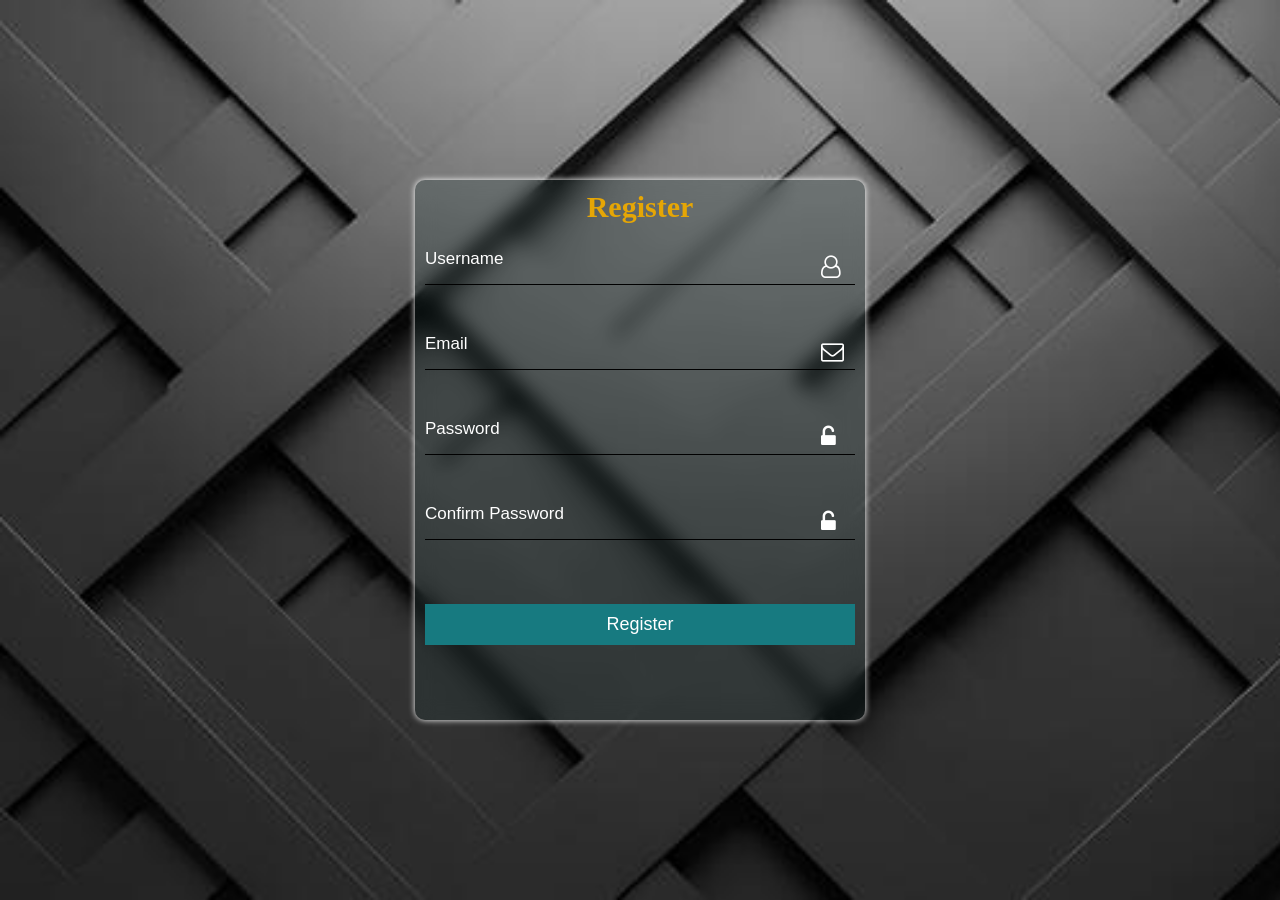
==== index.html @ edbc929a "finish" ====
<!DOCTYPE html>
<html lang="en">

<head>
    <meta charset="UTF-8">
    <meta name="viewport" content="width=device-width, initial-scale=1.0">
    <title>Quiz App</title>
</head>
<link rel="stylesheet" href="css/style.css">
<link rel="stylesheet" href="https://cdnjs.cloudflare.com/ajax/libs/font-awesome/4.7.0/css/font-awesome.min.css">

<body>


  

    <div class="container ">

        <div id="registerDiv" class="box ">
            <h2>Register</h2>
            <div class="input-group">
               
                <input type="text" id="regUser" placeholder="Username" class="input-box"> <i class="fa fa-user-o" aria-hidden="true"></i><br>

            </div>
            <div class="input-group">
                <input type="email" id="regEmail" placeholder="Email" class="input-box" required> <i class="fa fa-envelope-o"
                    aria-hidden="true"></i><br>

            </div>
            <div class="input-group">
                <input type="password" id="regPass" placeholder="Password" class="input-box"><i class="fa fa-unlock-alt"
                    aria-hidden="true"></i><br>

            </div>

            <div class="input-group">
                <input type="password" id="regConfirmPass" placeholder="Confirm Password" class="input-box" required><br><i
                    class="fa fa-unlock-alt" aria-hidden="true"></i><br>

            </div>


            <button onclick="register()" class="btn">Register</button>
        </div>



     
    </div>





    <script src="script.js"></script>


</html>
</body>

</html>
</body>
---- css/style.css ----
* {
    margin: 0;
    padding: 0;
    box-sizing: border-box;
    /* color: white; */
}

.container {
    /* border: 1px solid red; */
    display: flex;
    justify-content: center;
    align-items: center;
    /* display: grid;
    place-items: center;
    align-items: center; */
    height: 100vh;
    position: relative;
    background-image: url("../img/6.jpg");
    background-repeat: no-repeat;
    background-size: cover;


}




.box {
    /* border: 1px solid; */
    width: 450px;
    height: 540px;
    padding: 0 10px;
    position: absolute;
    /* background-color: #0f191d1a; */
    box-shadow: 0px 0px 6px 0px white;
    backdrop-filter: blur(10px);
    border-radius: 10px;
    background-color: #1c383a36;
    /* position: absolute; */

}

.box2 {
    /* border: 1px solid; */
    width: 450px;
    height: 400px;
    padding: 0 10px;
    position: absolute;
    /* background-color: #0f191d1a; */
    box-shadow: 0px 0px 6px 0px black;
    backdrop-filter: blur(10px);
    border-radius: 10px;
    background-color: #1c383a36;
    /* position: absolute; */

}

.box h2 {
    color: #e6a605;
    font-size: 30px;
}

h2 {
    text-align: center;
    padding: 10px 0;
}

.input-box {
    /* border: 1px solid; */
    border: none;
    border-bottom: 1px solid;

    background-color: transparent !important;


    width: 100%;
    padding: 15px 0;

    outline: none;
}


.placeholder {
    color: #ff4b2b;
    background-color: #ff4b2b;
}

.btn {
    border: 1px solid;
    border: none;
    font-size: 18px;
    width: 100%;
    padding: 10px;
    margin-top: 7%;
    background-color: #177a80;
    color: white;
}


#loginDiv {
    display: block;
}


.time {

    /* border: 1px solid; */
    margin-top: 10px;
    position: absolute;
    width: 100px;
    height: 100px;
    top: 10px;
    right: 20px;

    background: linear-gradient(45deg, #ff416c, #ff4b2b);
    color: white;

    padding: 41px 18px;
    border-radius: 50px;
    font-weight: bold;
    text-align: center;
    box-shadow: 0 0 15px rgba(255, 75, 43, 0.7);




}

#options label {
    display: flex;
    flex-wrap: wrap;
    justify-content: flex-start;

    gap: 10px;
    margin: 4% 40%;
    width: 100%;

}

#options label span {
    font-size: 18px;
}

#options input[type="radio"] {
    width: 16px;
    height: 16px;
}




.btn-left {
    border: 1px solid;
    border: none;
    position: relative;
    top: 10%;
    padding: 2%;
    background-color: #177a80;
    border-radius: 5px;
}

.btn-right {
    border: 1px solid;
    border: none;
    position: relative;
    top: 10%;

    left: 65%;
    padding: 2% 5%;
    background-color: #177a80;
    border-radius: 5px;
}

.box1 {
    /* border: 1px solid; */
    width: 500px;
    height: 350px;
    padding: 0 1%;
    border-radius: 10px;
    box-shadow: 0px 0px 6px 0px #88a2a88e;

    backdrop-filter: blur(20px);
    color: white;
}

.box1 h3 {
    padding: 10px 0;
    /* border: 1px solid; */

}

.resul-box {
    /* border: 1px solid red; */
    text-align: center;
    color: white;
}

.bg {
    
    background-image: url("../img/12.avif");
    background-repeat: no-repeat;
    background-size: cover;
    /* color: white; */
}

.bg-log {
    background-image: url("../img/1.jpg");

    background-repeat: no-repeat;
    background-size: cover;
}

.input-group {
    /* border: 1px solid red; */
    width: 100%;
    margin-bottom: 10px;




}

.input-group i {


    color: white;


    position: relative;
    bottom: 30px;

    left: 87%;
    font-size: 23px;
    padding-left: 5%;




}

::placeholder {
    color: white;
}



input {
    padding: 10px;
    font-size: 17px;

}

@media all and (max-width:768px) {
    .box {
        /* border: 1px solid; */
        width: 70%;
        /* height: 80%; */
        padding: 0 10px;
        /* position: absolute; */
        /* background-color: #0f191d1a; */
        box-shadow: 0px 0px 6px 0px white;
        backdrop-filter: blur(10px);
        border-radius: 10px;
        background-color: #1c383a36;
        /* position: absolute; */
    }

    .input-group i {
        position: relative;
        bottom: 30px;
        left: 87%;
        font-size: 23px;
        padding-left: 0;
    }

    .time {
        margin-top: 10px;
        position: absolute;
        width: 80px;
        height: 80px;
        top: 4px;
        right: 20px;
        background: linear-gradient(45deg, #ff416c, #ff4b2b);
        color: white;
        padding: 24px 18px;
        border-radius: 50px;
        font-weight: bold;
        text-align: center;
        box-shadow: 0 0 15px rgba(255, 75, 43, 0.7);

    }

    .btn-right {
        border: 1px solid;
        border: none;
        position: relative;
        top: 10%;
        left: 50%;
        padding: 2% 5%;
        background-color: #177a80;
        border-radius: 5px;
    }

    .box1 {
        /* border: 1px solid red; */
        width: 314px;
        height: 350px;
        padding: 0 1%;
        border-radius: 10px;
        box-shadow: 0px 0px 6px 0px #88a2a88e;
        /* background-color: #223a3aa8; */
        backdrop-filter: blur(20px);
        color: white;
    }

    #options label {
        display: flex;
        flex-wrap: wrap;
        justify-content: flex-start;
        gap: 10px;
        margin: 4% 20%;
        width: 100%;

    }
}
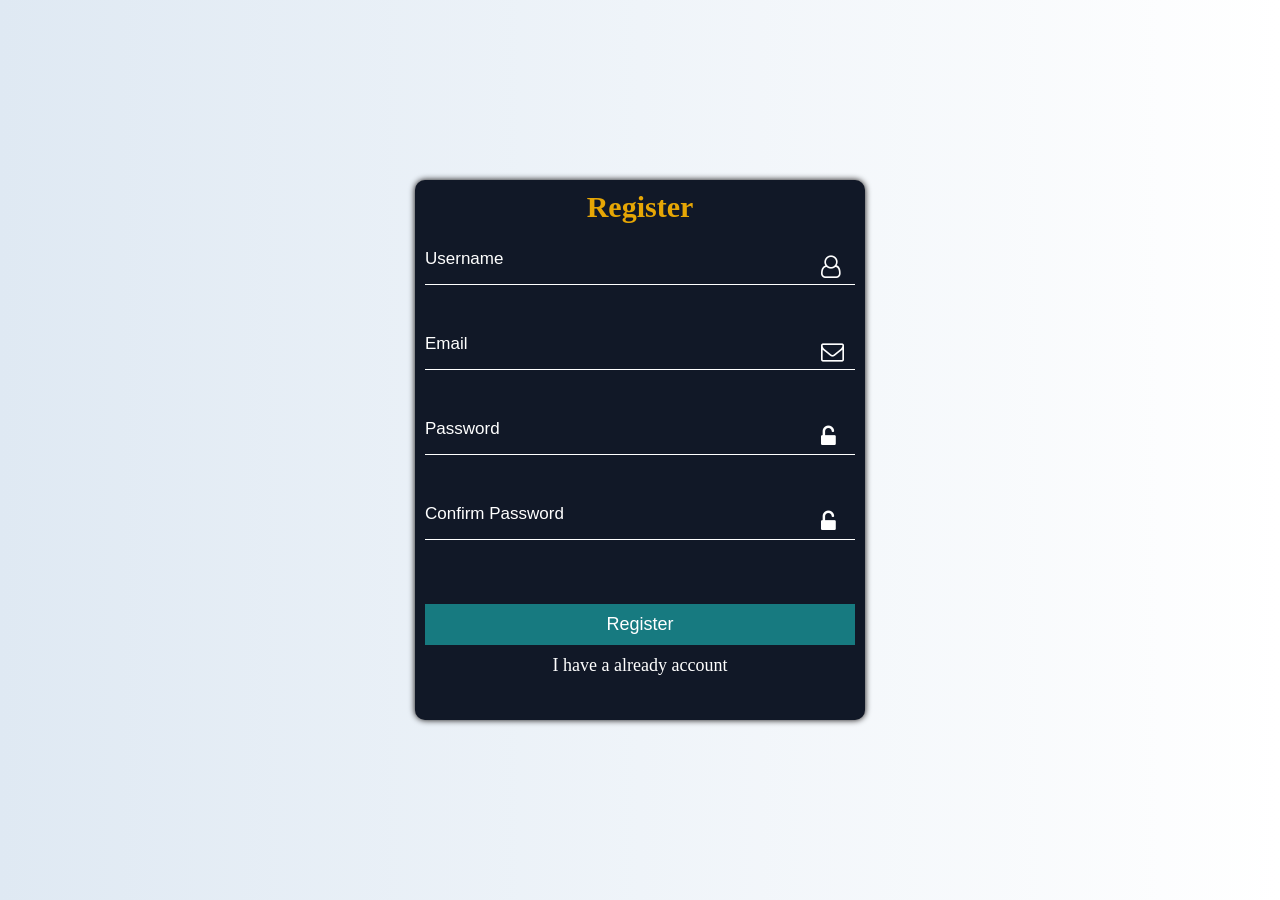
==== commit ca72bef9: "completed" ====
--- a/index.html
+++ b/index.html
@@ -12,20 +12,21 @@
 <body>
 
 
-  
+
 
     <div class="container ">
 
         <div id="registerDiv" class="box ">
             <h2>Register</h2>
             <div class="input-group">
-               
-                <input type="text" id="regUser" placeholder="Username" class="input-box"> <i class="fa fa-user-o" aria-hidden="true"></i><br>
+
+                <input type="text" id="regUser" placeholder="Username" class="input-box"> <i class="fa fa-user-o"
+                    aria-hidden="true"></i><br>
 
             </div>
             <div class="input-group">
-                <input type="email" id="regEmail" placeholder="Email" class="input-box" required> <i class="fa fa-envelope-o"
-                    aria-hidden="true"></i><br>
+                <input type="email" id="regEmail" placeholder="Email" class="input-box" required> <i
+                    class="fa fa-envelope-o" aria-hidden="true"></i><br>
 
             </div>
             <div class="input-group">
@@ -35,18 +36,25 @@
             </div>
 
             <div class="input-group">
-                <input type="password" id="regConfirmPass" placeholder="Confirm Password" class="input-box" required><br><i
-                    class="fa fa-unlock-alt" aria-hidden="true"></i><br>
+                <input type="password" id="regConfirmPass" placeholder="Confirm Password" class="input-box"
+                    required><br><i class="fa fa-unlock-alt" aria-hidden="true"></i><br>
 
             </div>
 
 
             <button onclick="register()" class="btn">Register</button>
+            <div class="redirect">
+                <a href="login.html">I have a already account</a>
+
+            </div>
+
+
+
         </div>
 
 
 
-     
+
     </div>
 
 
--- a/css/style.css
+++ b/css/style.css
@@ -10,14 +10,11 @@
     display: flex;
     justify-content: center;
     align-items: center;
-    /* display: grid;
-    place-items: center;
-    align-items: center; */
+
     height: 100vh;
     position: relative;
-    background-image: url("../img/6.jpg");
-    background-repeat: no-repeat;
-    background-size: cover;
+    background: linear-gradient(to right, #dfe9f3, #ffffff);
+
 
 
 }
@@ -31,12 +28,11 @@
     height: 540px;
     padding: 0 10px;
     position: absolute;
-    /* background-color: #0f191d1a; */
-    box-shadow: 0px 0px 6px 0px white;
-    backdrop-filter: blur(10px);
+    box-shadow: 0px 0px 6px 0px rgb(10, 7, 7);
+
     border-radius: 10px;
-    background-color: #1c383a36;
-    /* position: absolute; */
+    background: #111827;
+    color: white;
 
 }
 
@@ -46,12 +42,12 @@
     height: 400px;
     padding: 0 10px;
     position: absolute;
-    /* background-color: #0f191d1a; */
+
     box-shadow: 0px 0px 6px 0px black;
     backdrop-filter: blur(10px);
     border-radius: 10px;
-    background-color: #1c383a36;
-    /* position: absolute; */
+    background: #111827;
+    color: white;
 
 }
 
@@ -178,9 +174,9 @@
     padding: 0 1%;
     border-radius: 10px;
     box-shadow: 0px 0px 6px 0px #88a2a88e;
-
-    backdrop-filter: blur(20px);
-    color: white;
+    background: #111827;
+    color: white;
+
 }
 
 .box1 h3 {
@@ -196,15 +192,29 @@
 }
 
 .bg {
-    
-    background-image: url("../img/12.avif");
+
+    /* background-image: url("../img/12.avif"); */
     background-repeat: no-repeat;
     background-size: cover;
     /* color: white; */
 }
 
+.redirect {
+    /* border: 1px solid blue; */
+    text-align: center;
+    padding: 10px 0;
+}
+
+a {
+    /* border: 1px solid red; */
+    text-decoration: none;
+    color: white;
+    text-align: right;
+    font-size: 18px;
+}
+
 .bg-log {
-    background-image: url("../img/1.jpg");
+    /* background-image: url("../img/1.jpg"); */
 
     background-repeat: no-repeat;
     background-size: cover;
@@ -247,21 +257,43 @@
 input {
     padding: 10px;
     font-size: 17px;
-
+    color: white;
+
+}
+
+.logout-btn {
+    border: 1px solid;
+    font-size: 18px;
+    border: none;
+
+    width: 130px;
+    height: 46px;
+
+    background-color: #177a80;
+    border-radius: 5px;
+    color: white;
+}
+
+.logout-box {
+    /* border: 1px solid red; */
+    position: absolute;
+    top: 20px;
+    left: 20px;
+
+}
+
+.logout-btn:hover {
+    background: darkcyan;
 }
 
 @media all and (max-width:768px) {
-    .box {
+        .box {
         /* border: 1px solid; */
         width: 70%;
-        /* height: 80%; */
         padding: 0 10px;
-        /* position: absolute; */
-        /* background-color: #0f191d1a; */
-        box-shadow: 0px 0px 6px 0px white;
-        backdrop-filter: blur(10px);
+        box-shadow: 0px 0px 6px 0px rgb(10, 7, 7);
         border-radius: 10px;
-        background-color: #1c383a36;
+        background-color: #111827;
         /* position: absolute; */
     }
 
@@ -274,12 +306,13 @@
     }
 
     .time {
-        margin-top: 10px;
+
         position: absolute;
-        width: 80px;
-        height: 80px;
-        top: 4px;
-        right: 20px;
+        width: 60px;
+        width: 60px;
+        height: 60px;
+        top: 30px;
+        /* right: 8px; */
         background: linear-gradient(45deg, #ff416c, #ff4b2b);
         color: white;
         padding: 24px 18px;
@@ -290,27 +323,33 @@
 
     }
 
-    .btn-right {
-        border: 1px solid;
-        border: none;
-        position: relative;
-        top: 10%;
-        left: 50%;
-        padding: 2% 5%;
-        background-color: #177a80;
-        border-radius: 5px;
-    }
+   
+     .btn-right {
+    border: 1px solid;
+    border: none;
+    position: relative;
+    top: 10%;
+    left: 41%;
+    padding: 2% 5%;
+    background-color: #177a80;
+    border-radius: 5px;
+}
 
     .box1 {
         /* border: 1px solid red; */
-        width: 314px;
-        height: 350px;
+        width: 90%;
+        height: 400px;
         padding: 0 1%;
         border-radius: 10px;
         box-shadow: 0px 0px 6px 0px #88a2a88e;
         /* background-color: #223a3aa8; */
         backdrop-filter: blur(20px);
         color: white;
+
+        position: relative;
+        top: 0;
+        left: 0;
+        transform: none;
     }
 
     #options label {
@@ -322,4 +361,56 @@
         width: 100%;
 
     }
+
+    .logout-btn {
+        border: 1px solid;
+        font-size: 15px;
+        border: none;
+        width: 100%;
+        height: 35px;
+        background-color: #177a80;
+        border-radius: 5px;
+        color: white;
+        padding: 3px;
+    }
+
+    .logout-box {
+        /* border: 1px solid red; */
+        position: absolute;
+        top: 5px;
+        left: 0;
+    }
+
+
+
+    .container {
+        padding: 20px;
+        width: 100%;
+        overflow-x: hidden;
+    }
+
+    .logout-box {
+        position: absolute;
+        top: 15px;
+        left: 15px;
+        z-index: 10;
+    }
+
+    .logout-btn {
+        padding: 8px 14px;
+        font-size: 14px;
+    }
+
+    .time {
+        position: absolute;
+        width: 60px;
+        height: 60px;
+        top: 0;
+        right: 30%;
+        font-size: 16px;
+        border-radius: 50%;
+    }
+
+
+
 }
